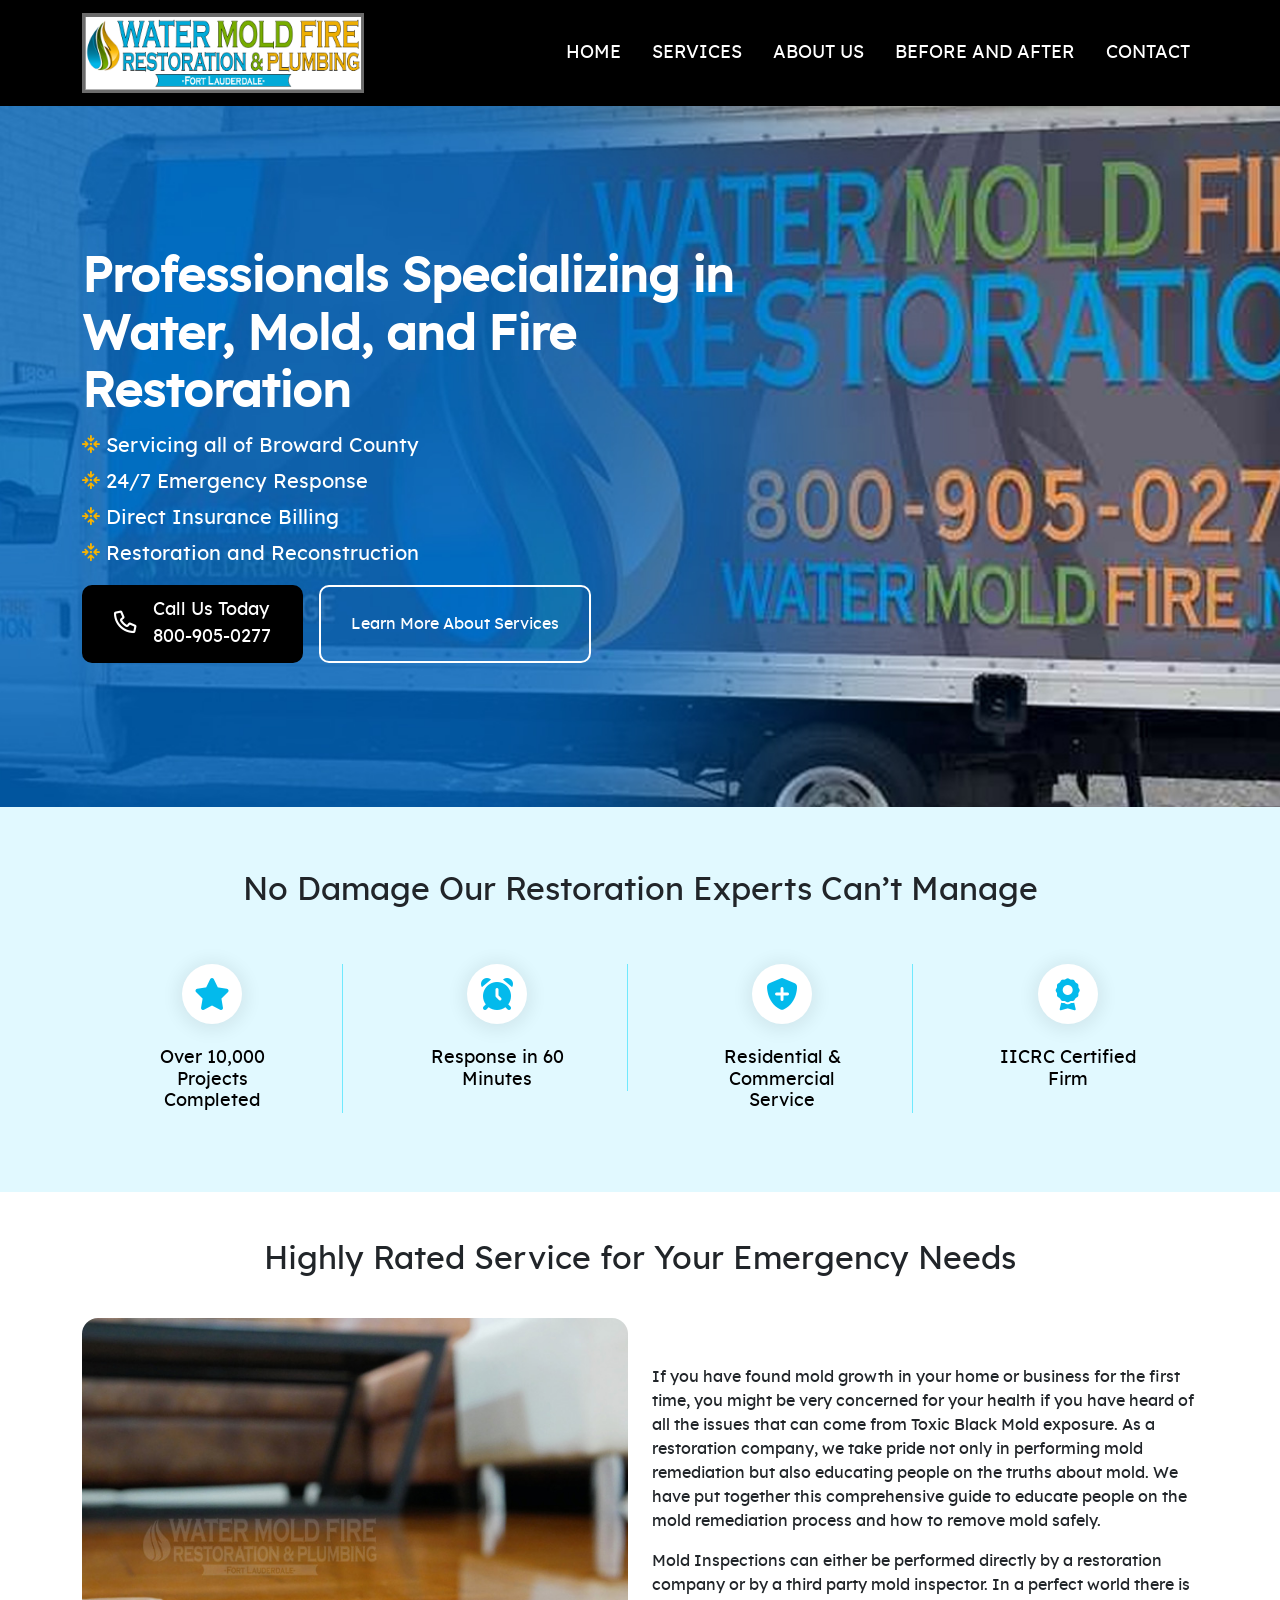
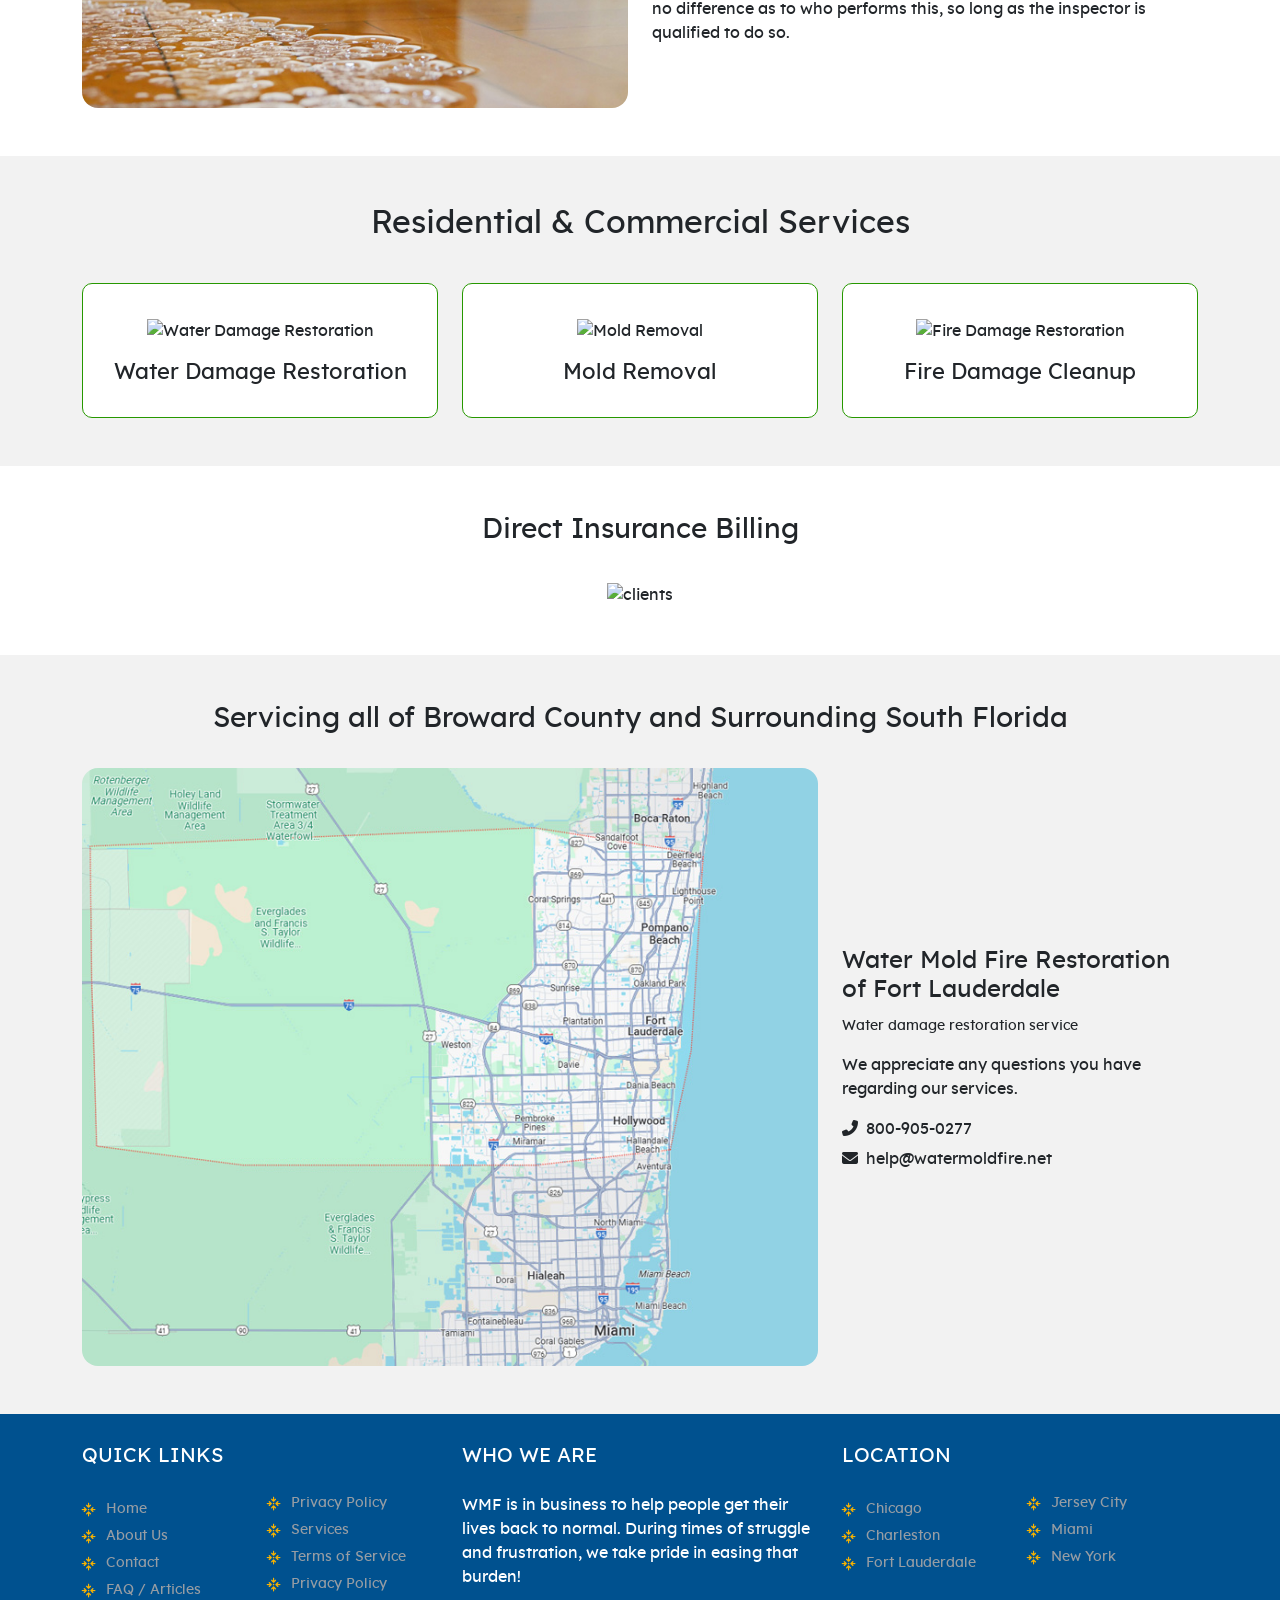
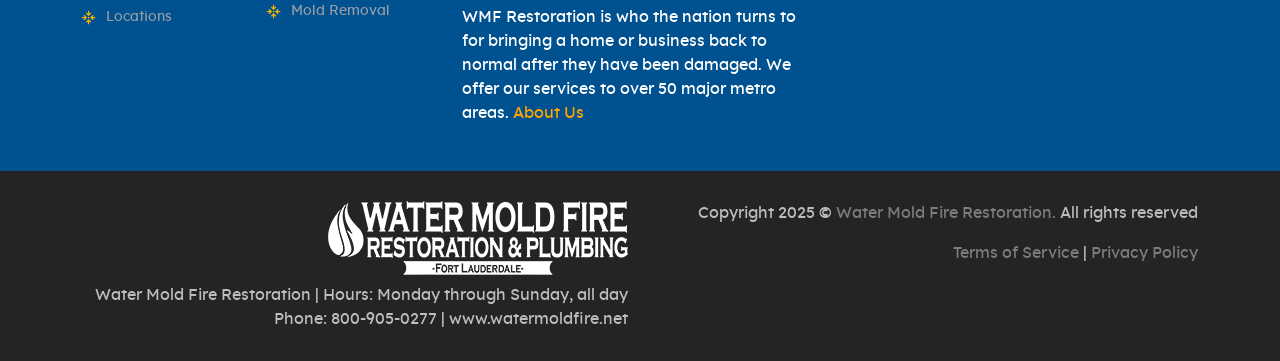
==== fort-lauderdale-fl.html @ c264e367 "fort-lauderdale page" ====
<!doctype html>
<html lang="en">

<head>
    <meta charset="utf-8">
    <meta name="viewport" content="width=device-width, initial-scale=1">
    <title>Fort Lauderdale</title>
    <link rel="icon" href="favicon.ico" />

    <!-- css -->
    <link rel="stylesheet" href="css/bootstrap.min.css" />
    <link rel="stylesheet" href="css/all.min.css" />
    <link rel="stylesheet" href="css/style.css" />
    <link rel="stylesheet" href="css/responsive.css" />
</head>

<body>
    <header>
        <nav class="navbar navbar-expand-md navbar-dark ht-heder" aria-label="Fourth navbar example">
            <div class="container">
                <a class="navbar-brand" href="index.html"><img src="images/logo.png" alt="Logo"
                        class="img-fluid main-logo" /></a>
                <button class="navbar-toggler" type="button" data-bs-toggle="collapse"
                    data-bs-target="#navbarsExample04" aria-controls="navbarsExample04" aria-expanded="false"
                    aria-label="Toggle navigation">
                    <span class="navbar-toggler-icon"></span>
                </button>

                <div class="collapse navbar-collapse" id="navbarsExample04">
                    <ul class="navbar-nav ms-auto mb-2 mb-md-0">
                        <li class="nav-item">
                            <a class="nav-link active" aria-current="page" href="index.html">Home</a>
                        </li>
                        <li class="nav-item">
                            <a class="nav-link" href="services.html">Services</a>
                        </li>
                        <li class="nav-item">
                            <a class="nav-link" href="about-us.html">About Us</a>
                        </li>
                        <li class="nav-item">
                            <a class="nav-link" href="before-after.html">Before and After</a>
                        </li>
                        <li class="nav-item">
                            <a class="nav-link" href="contact.html">Contact</a>
                        </li>
                    </ul>
                </div>
            </div>
        </nav>
    </header>

    <!-- # -->
    <div class="ht-fort-lauderdale-banner">
        <div class="container">
            <div class="row">
                <div class="col-xl-8">
                    <div class="content">
                        <h1 class="white">Professionals Specializing in Water, Mold, and Fire Restoration</h1>
                        <ul class="listing">
                            <li>Servicing all of Broward County</li>
                            <li>24/7 Emergency Response</li>
                            <li>Direct Insurance Billing</li>
                            <li>Restoration and Reconstruction</li>
                        </ul>
                        <div class="fl-bannerbtn">
                            <a href="tel:8009050277" class="water-service-btn">
                                <div class="d-flex align-items-center">
                                    <div class="flex-shrink-0">
                                        <i class="fa-regular fa-phone fa-lg"></i>
                                    </div>
                                    <div class="flex-grow-1 ms-3">Call Us Today <span class="d-block">800-905-0277</span></div>
                                </div>
                            </a>
                            <a href="https://watermoldfire.net/water-damage-restoration/" class="nonfillbtn">Learn More About Services</a>
                        </div>
                    </div>
                </div>
            </div>
        </div>
    </div>

    <!-- # -->
    <div class="ht-fort-lauderdaleexperts">
        <div class="container">
            <div class="row">
                <div class="col-xl-12">
                    <div class="content">
                        <div class="heading-section text-center">
							<h2>No Damage Our Restoration Experts Can’t Manage</h2>
						</div>
                        <div class="row">
                            <div class="col-xl-3 col-md-3 col-lg-3">
                                <div class="innerbox">
                                    <aside><i class="fa-solid fa-star fa-2xl"></i></aside>
                                    <h4 class="texth4">Over 10,000 Projects Completed</h4>
                                </div>
                            </div>
                            <div class="col-xl-3 col-md-3 col-lg-3">
                                <div class="innerbox">
                                    <aside><i class="fa-solid fa-alarm-clock fa-2xl"></i></aside>
                                    <h4 class="texth4">Response in 60 Minutes</h4>
                                </div>
                            </div>
                            <div class="col-xl-3 col-md-3 col-lg-3">
                                <div class="innerbox">
                                    <aside><i class="fa-solid fa-shield-plus fa-2xl"></i></aside>
                                    <h4 class="texth4">Residential & Commercial Service</h4>
                                </div>
                            </div>
                            <div class="col-xl-3 col-md-3 col-lg-3">
                                <div class="innerbox">
                                    <aside><i class="fa-solid fa-award-simple fa-2xl"></i></aside>
                                    <h4 class="texth4">IICRC Certified Firm</h4>
                                </div>
                            </div>
                        </div>
                    </div>
                </div>
            </div>
        </div>
    </div>

    <!-- # -->
    <div class="ht-fort-lauderdaleservice py-5">
        <div class="container">
            <div class="row align-items-center">
                <div class="col-xl-12">
                    <div class="heading-section text-center">
                        <h2>Highly Rated Service for Your Emergency Needs</h2>                        
                    </div>
                </div>
                <div class="col-xl-6 col-md-6 col-lg-6">
                    <div class="img-box">
                        <img src="images/fort-lauderdale/fort-lauderdale-about.jpg" alt="about" class="img-fluid rounded-4">
                    </div>
                </div>
                <div class="col-xl-6 col-md-6 col-lg-6 mt-3 mt-md-0">
                    <div class="content">
                        <p>If you have found mold growth in your home or business for the first time, you might be very concerned for your health if you have heard of all the issues that can come from Toxic Black Mold exposure. As a restoration company, we take pride not only in performing mold remediation but also educating people on the truths about mold. We have put together this comprehensive guide to educate people on the mold remediation process and how to remove mold safely.</p>
                        <p>Mold Inspections can either be performed directly by a restoration company or by a third party mold inspector. In a perfect world there is no difference as to who performs this, so long as the inspector is qualified to do so.</p>
                    </div>
                </div>
            </div>
        </div>
    </div>

    <!-- # -->
    <div class="ht-fort-lauderdalemoreservice py-5">
        <div class="container">
            <div class="row">
                <div class="col-xl-12">
                    <div class="content">
                        <div class="heading-section text-center">
							<h2>Residential & Commercial Services</h2>
						</div>
                        <div class="row">
                            <div class="col-xl-4 col-md-4 col-lg-4">
                                <div class="innerbox">
                                    <div class="imgbox"><img class="img-fluid" alt="Water Damage Restoration" title="Water Damage Restoration" src="https://watermoldfire.net/images/water-damage-icon01.png"></div>
                                    <h3 class="texth3">Water Damage Restoration</h3>
                                </div>
                            </div>
                            <div class="col-xl-4 col-md-4 col-lg-4 mt-4 mt-md-0">
                                <div class="innerbox">
                                    <div class="imgbox"><img class="img-fluid" alt="Mold Removal" title="Mold Removal" src="https://watermoldfire.net/images/mold-removal-icon01.png"></div>
                                    <h3 class="texth3">Mold Removal</h3>
                                </div>
                            </div>
                            <div class="col-xl-4 col-md-4 col-lg-4 mt-4 mt-md-0">
                                <div class="innerbox">
                                    <div class="imgbox"><img class="img-fluid" alt="Fire Damage Restoration" title="Fire Damage Restoration" src="https://watermoldfire.net/images/fire-damage-icon01.png"></div>
                                    <h3 class="texth3">Fire Damage Cleanup</h3>
                                </div>
                            </div>
                        </div>
                    </div>
                </div>
            </div>
        </div>
    </div>

    <!-- # -->
    <div class="ht-clientlogo my-5">
        <div class="container">
            <div class="row">
                <div class="col-xl-12">
                    <div class="heading-section text-center">
                        <h3 class="mb-0">Direct Insurance Billing</h3>
                    </div>
                    <div class="img-box text-center"><img class="img-fluid" src="https://watermoldfire.net/images/our-client.jpg" alt="clients"/></div>
                </div>
            </div>
        </div>
    </div>
    
    <!-- # -->
    <div class="ht-countySF py-5">
        <div class="container">
            <div class="row align-items-center">
                <div class="col-xl-12">
                    <div class="heading-section text-center">
                        <h3 class="mb-0">Servicing all of Broward County and Surrounding South Florida</h3>
                    </div>                    
                </div>
                <div class="col-xl-8 col-md-8 col-lg-8">
                    <div class="img-box text-center">
                        <a href="https://maps.app.goo.gl/BiZ3PhgxFbQb5vdK8" class="map-link d-block">
                            <img class="img-fluid rounded-4" src="images/fort-lauderdale/map.jpg" alt="map"/>
                        </a>
                    </div>
                </div>
                <div class="col-xl-4 col-md-4 col-lg-4 mt-3 mt-md-0">
                    <div class="address">
                        <h4>Water Mold Fire Restoration of Fort Lauderdale</h4>
                        <small>Water damage restoration service</small>
                        <p class="mt-3">We appreciate any questions you have regarding our services.</p>
                        <ul class="list-style">
                            <li><i class="fas fa-phone-alt" aria-hidden="true"></i> &nbsp;800-905-0277</li>
                            <li><i class="fas fa-envelope" aria-hidden="true"></i> &nbsp;help@watermoldfire.net</li>
                        </ul>
                    </div>
                </div>
            </div>
        </div>
    </div>

    <!-- footer -->
    <footer class="footer-first">
        <section class="container">
            <section class="row">
                <article class="col-md-4">
                    <h5>QUICK LINKS</h5>    
                    <div class="">
                        <ul class="listing">
                            <li><a href="https://watermoldfire.net/home/">Home</a></li>    
                            <li><a href="https://watermoldfire.net/about-us/">About Us</a></li>    
                            <li><a href="https://watermoldfire.net/contact/">Contact</a></li>    
                            <li><a href="https://watermoldfire.net/articles/">FAQ / Articles</a></li>    
                            <li><a href="https://watermoldfire.net/locations/">Locations</a></li>    
                            <li><a href="https://watermoldfire.net/privacy-policy/">Privacy Policy</a></li>    
                            <li><a href="https://watermoldfire.net/services/">Services</a></li>    
                            <li><a href="https://watermoldfire.net/terms-of-service/">Terms of Service</a></li>    
                            <li><a href="https://watermoldfire.net/privacy-policy/">Privacy Policy</a></li>    
                            <li><a href="https://watermoldfire.net/mold-removal/">Mold Removal</a></li>
                        </ul>
                    </div>
                </article>
                <article class="col-md-4">
                    <h5>WHO WE ARE</h5>    
                    <p class="white">WMF is in business to help people get their lives back to normal. During times of struggle and frustration, we take pride in easing that burden!</p>
                    <p class="white">WMF Restoration is who the nation turns to for bringing a home or business back to normal after they have been damaged. We offer our services to over 50 major metro areas. <a href="https://watermoldfire.net/about-us/" class="orange">About Us</a>
                    </p>
                </article>
                <article class="col-md-4">
                    <h5>LOCATION</h5>    
                    <ul class="listing">
                        <li><a href="https://watermoldfire.net/chicago-il">Chicago</a></li> 
                        <li><a href="https://watermoldfire.net/charleston-sc">Charleston</a></li> 
                        <li><a href="https://watermoldfire.net/fort-lauderdale-fl">Fort Lauderdale</a></li> 
                        <li><a href="https://watermoldfire.net/jersey-city-nj">Jersey City</a></li> 
                        <li><a href="https://watermoldfire.net/miami-fl">Miami</a></li> 
                        <li><a href="https://watermoldfire.net/new-york-ny">New York</a></li> 
                    </ul>
                </article>  
            </section>
        </section>
    </footer>
    <footer class="footer-second">
        <section class="container">
            <section class="row">
                <article class="col-md-6 text-center text-md-end">
                    <img src="images/footer-logo.png" alt="Water Mold Fire Restoration" title="Water Mold Fire Restoration" class="img-fluid" />    
                    <p class="mb-0 pt-2">Water Mold Fire Restoration | Hours: Monday through Sunday, all day Phone: 800-905-0277 | www.watermoldfire.net</p>
                </article>    
                <article class="col-md-6">
                    <div>
                        <p><span>Copyright 2025 © <a href="https://watermoldfire.net/">Water Mold Fire Restoration.</a> All rights reserved</span></p>    
                        <p><span><a href="https://watermoldfire.net/terms-of-service/">Terms of Service</a> | <a href="https://watermoldfire.net/privacy-policy/">Privacy Policy</a></span></p>    
                    </div>
                </article>
            </section>
        </section>
    </footer>
    
    

    <!-- Go to top -->
    <div id="return-to-top"><img src="images/icons/top-arrow.png" alt="arrow" class="img-fluid top-arrow"></div>

    <!-- js -->
    <script src="js/jquery-3.7.1.min.js"></script>
    <script src="js/popper.min.js"></script>
    <script src="js/bootstrap.min.js"></script>
    <script src="js/scripts.js"></script>
</body>

</html>
---- css/style.css ----
:root {
    --primary: #279800;
    --dark: #000;
    --white: #fff;
    --text-color: #4a4a4a;
    --primery-font: "lexend-deca";
    --second-font: "copperplategothicbold";
}
@font-face {
    font-family: 'copperplategothicbold';
    src: url('../fonts/copperplategothicbold.woff2') format('woff2');
    font-weight: normal;
    font-style: normal;
    font-display: swap;
}
@font-face {
    font-family: 'lexend-deca';
    src: url('../fonts/LexendDeca-Regular.eot');
    src: url('../fonts/LexendDeca-Regular.eot?#iefix') format('embedded-opentype'),
        url('../fonts/LexendDeca-Regular.woff2') format('woff2'),
        url('../fonts/LexendDeca-Regular.woff') format('woff'),
        url('../fonts/LexendDeca-Regular.ttf') format('truetype'),
        url('../fonts/LexendDeca-Regular.svg#LexendDeca-Regular') format('svg');
    font-weight: normal;
    font-style: normal;
    font-display: swap;
}
/* --- chrome scrool bar --- */
* {outline: none;}
::-webkit-scrollbar {
    width: 8px !important;
}
::-webkit-scrollbar-thumb {
    background: #9e9e9e;
    border-radius: 2px;
    height: 50px;
}
body {
    font-family: "lexend-deca";
    font-optical-sizing: auto;
    font-weight: 400;
    font-style: normal;
    margin: 0;
    padding: 0;
    overflow-x: hidden;
}
p {font-weight: 400;}
a, a:hover {
    text-decoration: none;
    transition: all 0.5s ease;
}
a:focus,.button:focus,button:focus, button:focus {
    text-decoration: none;
    outline: none;
    box-shadow: none !important;
}
a:focus {
    text-decoration: none;
}
a:focus,a:hover,.portfolio-cat a:hover,.footer -menu li a:hover {
    text-decoration: none;
}
.btn {box-shadow: none;}
.btn-warning {
    color: #212529;
    background-color: #ffc107;
    border-color: #ffc107;
}
/* colors */
.white {color: var(--white);}
.dark {color: var(--dark);}
.orange {color: orange;}

/* fonts */
.heading-section {padding-bottom: 2rem;}
.heading-section h2 {font-size: 2em;font-family: var(--primery-font);color: #212529;font-weight: 500;}

/* btn */
.btn-readmore {color: #03baec;}

/* cols */
.four-col {column-count: 4;}

/* listing */
ul {padding-left: 0;}
ul, .listing {list-style-type: none;}
ul li, .listing li {position: relative;margin: 6px 0;}
.listing li {padding-left: 1.5rem;}
.listing li::before {
    content: "\e4be";
    font-family: 'Font Awesome 6 Pro';
    font-style: normal;
    font-weight: normal;
    text-decoration: inherit;
    color: #f9b300;
    font-size: 18px;
    padding-right: 0.5em;
    position: absolute;
    left: 0;
}

/* Go to top */
#return-to-top {
    position: fixed;
    border: 2px solid #fff;
    bottom: 20px;
    right: 20px;
    background-color: #000;
    width: 40px;
    height: 40px;
    border-radius: 100%;
    line-height: 39px;
    display: block;
    text-decoration: none;
    display: none;
    text-align: center;
    -webkit-transition: all 0.3s linear;
    -moz-transition: all 0.3s ease;
    -ms-transition: all 0.3s ease;
    -o-transition: all 0.3s ease;
    transition: all 0.3s ease;
    z-index: 9999;
    -webkit-box-shadow: 0px 0px 19px 0px rgba(0,0,0,0.25);
    box-shadow: 0px 0px 19px 0px rgba(0,0,0,0.25);
    opacity: 0.3;
}
#return-to-top:hover {opacity: 1;}
#return-to-top .top-arrow {
    top: -3px;
    position: relative;
    -webkit-transition: all 0.3s ease;
    -moz-transition: all 0.3s ease;
    -ms-transition: all 0.3s ease;
    -o-transition: all 0.3s ease;
    transition: all 0.3s ease;
    cursor: pointer;
}
/* ============== css ================  */

/* nav bar */
.ht-heder {background-color: #000;}
.ht-heder .main-logo {height: 80px;}
.ht-heder .navbar-nav li .nav-link {margin-left: 15px;font-size: 18px;text-transform: uppercase;color: #fff;}
.ht-heder .navbar-nav li .nav-link:hover {color: #03baec;}

/* header */
.ht-banner .content {font-family: 'copperplategothicbold';}
.ht-banner .content .water {
    color: #03baec;font-size: 35px;
}
.ht-banner .content .mold {
    color: #8bcb02;font-size: 35px;
}
.ht-banner .content .fire {
    color: #f9b300;font-size: 35px;
}
.ht-banner .content .water {
    color: #03baec;
}
.ht-banner .content div {
    color: #03baec;
    font-size: 50px;
    text-align: center;
    margin: 15px 0 0 0;
    line-height: initial;
}
.ht-banner .content div img {
    position: relative;
    margin: -15px 15px 0 15px;
    height: 80px;
}
.ht-banner .content div a {
    color: #03baec;
    font-size: 50px;
}

/* faqs */
.ht-faq_section .accordion-button {
    background-color: #111;
    color: var(--white);
    font-size: 20px;
    border-radius: 0.375rem;
}
.ht-faq_section .accordion-button::after {border-radius: 100px;background-color: var(--white);}
.ht-faq_section .faqinner .card-body {background-color: #111;border-radius: 0.375rem;}
.ht-faq_section .faqinner .link-text {display: flex;align-items: center;gap: 1rem;color: var(--white);font-size: 20px;}

/* form */
.blue-bg {background-color: #03baec;border-radius: 0.375rem;}

/* whychoose */
.ht-whychoose .content {padding: 1.5rem 1.5rem 1rem;border: 1px solid #ccc;border-radius: 0.5rem;}
/* review */
.ht-review {background-color: #b6b6b62e;}
.ht-review .social-btns {
    border-top: 6px solid #4fce6a;
    text-align: center;
    border-radius: 8px 8px 0 0!important;
    box-shadow: 0 2px 5px 0 rgba(0,0,0,.26);
    background-color: var(--white);
}
.ht-review .social-btns .client-img {padding: 0 60px;}
.ht-faq_section article {
    background: rgba(0, 0, 0, 0.8);
}
.ht-faq_section article .post-title {
    background: #03baec;
    padding: 5px 10px;
}
.ht-faq_section article .post-title {
    background: #03baec;
    padding: 5px 10px;
}
.ht-faq_section article .post-title a {
    color: #fff;
    text-decoration: none;
}
.ht-faq_section article .content {
    color: #fff;
    padding: 20px;
}
.ht-faq_section .city-name {
    padding: 1.5rem 1.5rem 1rem;
    border: 1px solid #ccc;
    border-radius: 0.5rem;
}
.ht-faq_section .city-name .text {
    color: #03baec;
    font-family: var(--second-font);
    font-size: 5em;
    text-shadow: 2px 2px 2px rgba(0, 0, 0, 0.6);
}
.ht-faq_section .city-name p {
    display: flex;
    align-items: center;
    gap: 26px;
    flex-wrap: wrap;
    justify-content: center;
}

/* footer */
.footer-first {
    background: #00518f;
    padding-top: 30px;
    padding-bottom: 30px;
}
.footer-first h5 {
    color: #fff;
    margin-bottom: 25px;
}
.footer-first .listing li::before {font-size: 14px;}
.footer-first .listing {
    color: #969da4;
    column-count: 2;
    font-size: 14px;
}
.footer-first ul li a {
    color: #969da4;
}
.footer-first ul li a:hover {color: #fff;}
.footer-second {
    background: #242424;
    padding-top: 30px;
    padding-bottom: 30px;
}
.footer-second p {
    color: #bdbdbd;
    text-align: right;
}
.footer-second p span a {
    color: #7c7c7c;
}

/* ht-fort-lauderdale */
.ht-fort-lauderdale-banner {background-image: url('../images/fort-lauderdale/fort-lauderdale-banner.jpg');background-repeat: no-repeat;background-size: cover;background-position: center;padding: 9rem 0;}
.ht-fort-lauderdale-banner .content h1 {font-size: 3em;font-weight: 600;}
.ht-fort-lauderdale-banner .content ul li {color: var(--white);font-size: 20px;}
.ht-fort-lauderdale-banner .fl-bannerbtn {display: flex;align-items: stretch;gap: 1rem;}
.ht-fort-lauderdale-banner .fl-bannerbtn .water-service-btn {background-color: #000;color: var(--white);font-size: 18px;padding: 10px 30px;border-radius: 10px;border: 2px solid transparent;}
.ht-fort-lauderdale-banner .fl-bannerbtn a.water-service-btn:hover {
    background-color: transparent;
    color: var(--white);
    border: 2px solid #fff;
}
.ht-fort-lauderdale-banner .fl-bannerbtn .nonfillbtn {
    background-color: transparent;
    color: var(--white);
    padding: 10px 30px;
    border-radius: 10px;
    border: 2px solid var(--white);
    display: flex;
    align-items: center;
}
.ht-fort-lauderdale-banner .fl-bannerbtn .nonfillbtn:hover {background-color: var(--dark);color: var(--white);border-color: transparent;}
.ht-fort-lauderdaleexperts {background-color: #e1f9ff;padding: 4rem 0;}
.ht-fort-lauderdaleexperts .content .innerbox {
    text-align: center;margin: 15px 0;
    border-right: 1px solid #6fe9fe;
    padding: 0px 51px;
}
.ht-fort-lauderdaleexperts .content .col-xl-3:last-child .innerbox{border: 0;}
.ht-fort-lauderdaleexperts .innerbox h4.texth4 {font-size: 18px;margin: 1.5rem 0 0;font-weight: 500;color: var(--dark);}
.ht-fort-lauderdaleexperts .innerbox aside {
    background-color: var(--white);
    border-radius: 100%;
    width: 60px;
    height: 60px;
    display: flex;
    align-items: center;
    justify-content: center;
    margin: 0 auto;
    box-shadow: 0px 2px 17px 5px rgb(0 0 0 / 7%);
}
.ht-fort-lauderdaleexperts .innerbox i {color: #03baec;}
.ht-fort-lauderdalemoreservice {background-color: #f2f2f2;}
.ht-fort-lauderdalemoreservice .innerbox {
    text-align: center;
    border: 1px solid var(--primary);
    background-color: var(--white);
    border-radius: 10px;
    padding: 2rem 10px;
}
.ht-fort-lauderdalemoreservice .innerbox .texth3 {font-size: 22px;margin-bottom: 0;font-weight: 500;padding-top: 1rem;}
.ht-countySF {background-color: #f2f2f2;}
---- css/responsive.css ----
@media(min-width:768px) and (max-width:991px) {
    .ht-heder .main-logo {height: 50px;}
    .ht-heder .navbar-nav li .nav-link {
        margin-left: 0;
        font-size: 15px;
    }
    .ht-fort-lauderdaleexperts .content .innerbox {padding: 0;}
}

@media(max-width: 991px) {
    .navbar-toggler {border: 0;}
}
@media(max-width:767px) {
    .heading-section h2 {font-size: 1.5em;}
    .ht-fort-lauderdale-banner, .ht-fort-lauderdaleexperts {padding: 2rem 0;}
    .ht-fort-lauderdale-banner .content h1 {font-size: 1.5em;}
}

@media(max-width: 640px) {
    .ht-heder .main-logo {
        height: 60px;
    }
    .ht-heder .navbar-nav li .nav-link {margin-left: 0;font-size: 16px;padding: 5px 0;}
    .footer-second p {text-align: center;}
}
@media(max-width: 580px) {
    .ht-fort-lauderdale-banner .fl-bannerbtn {
        display: inline-grid;
        justify-items: center;
        width: 100%;
    }
}
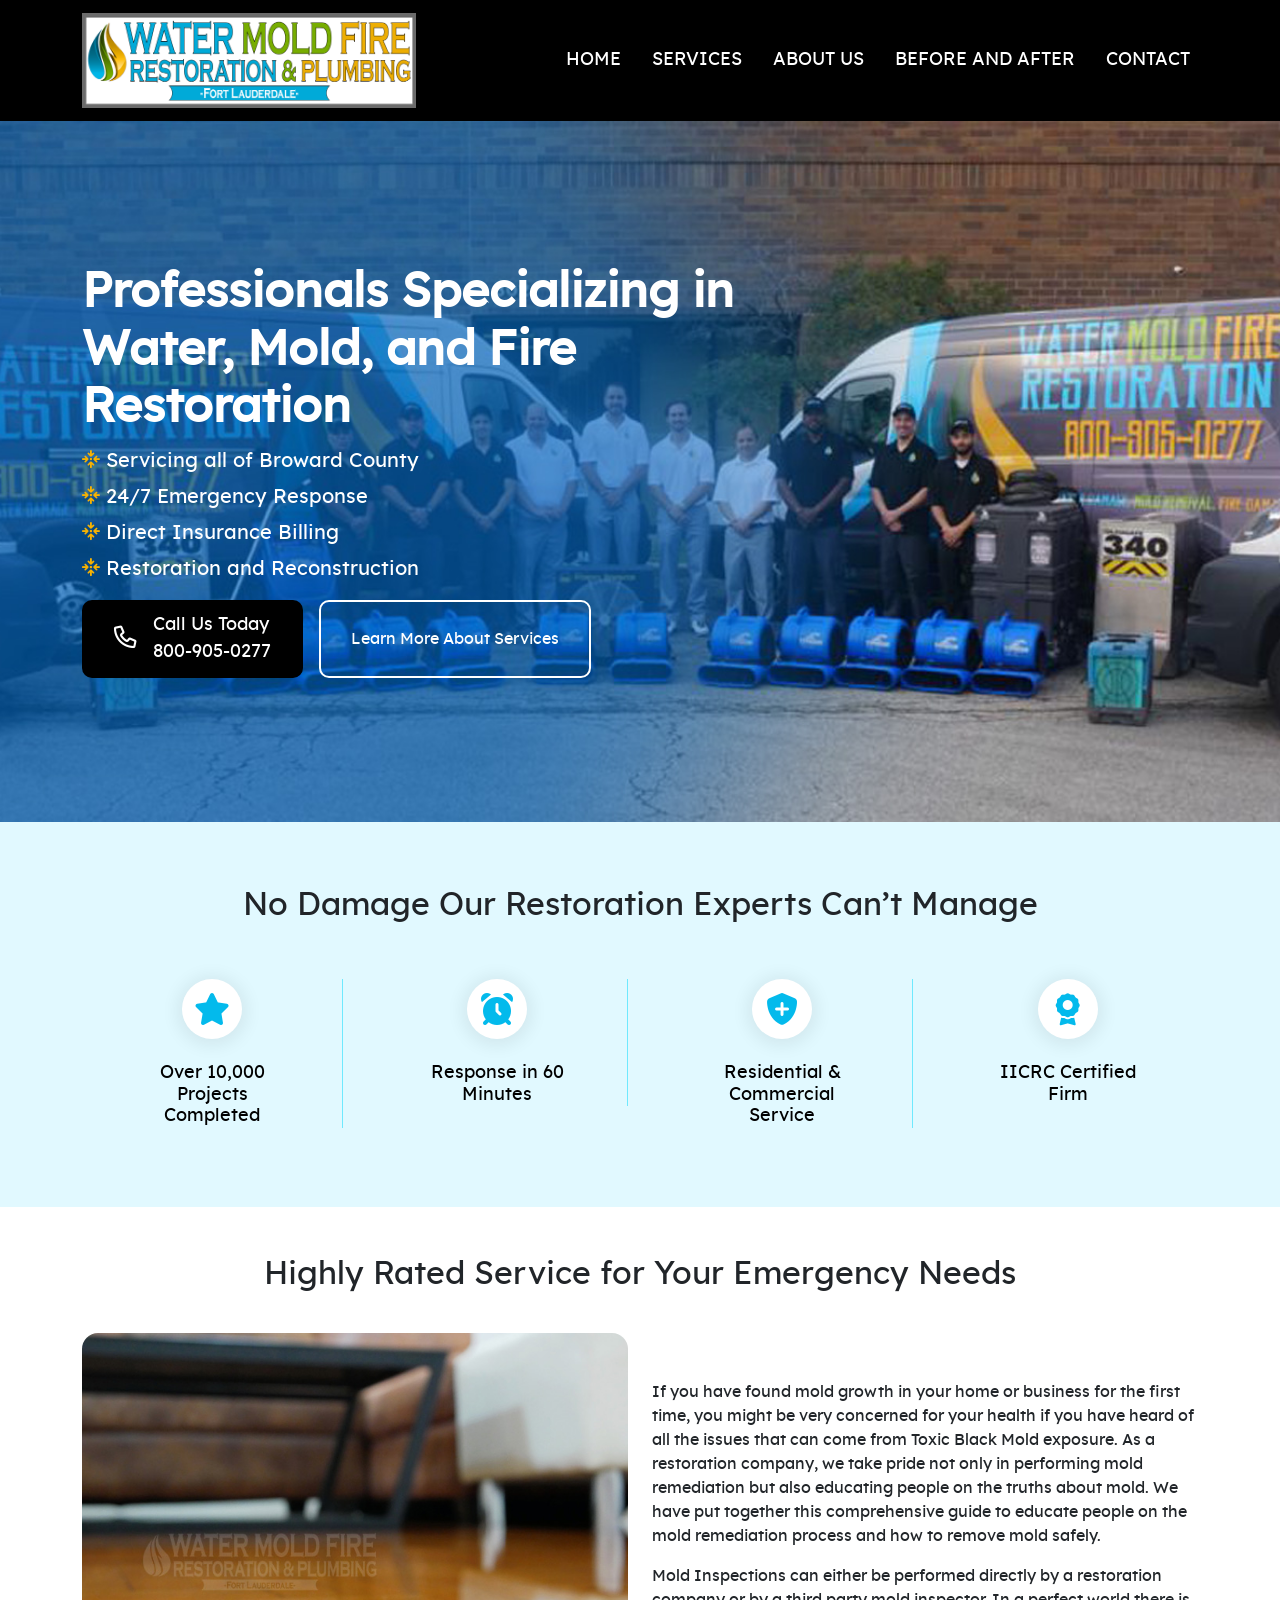
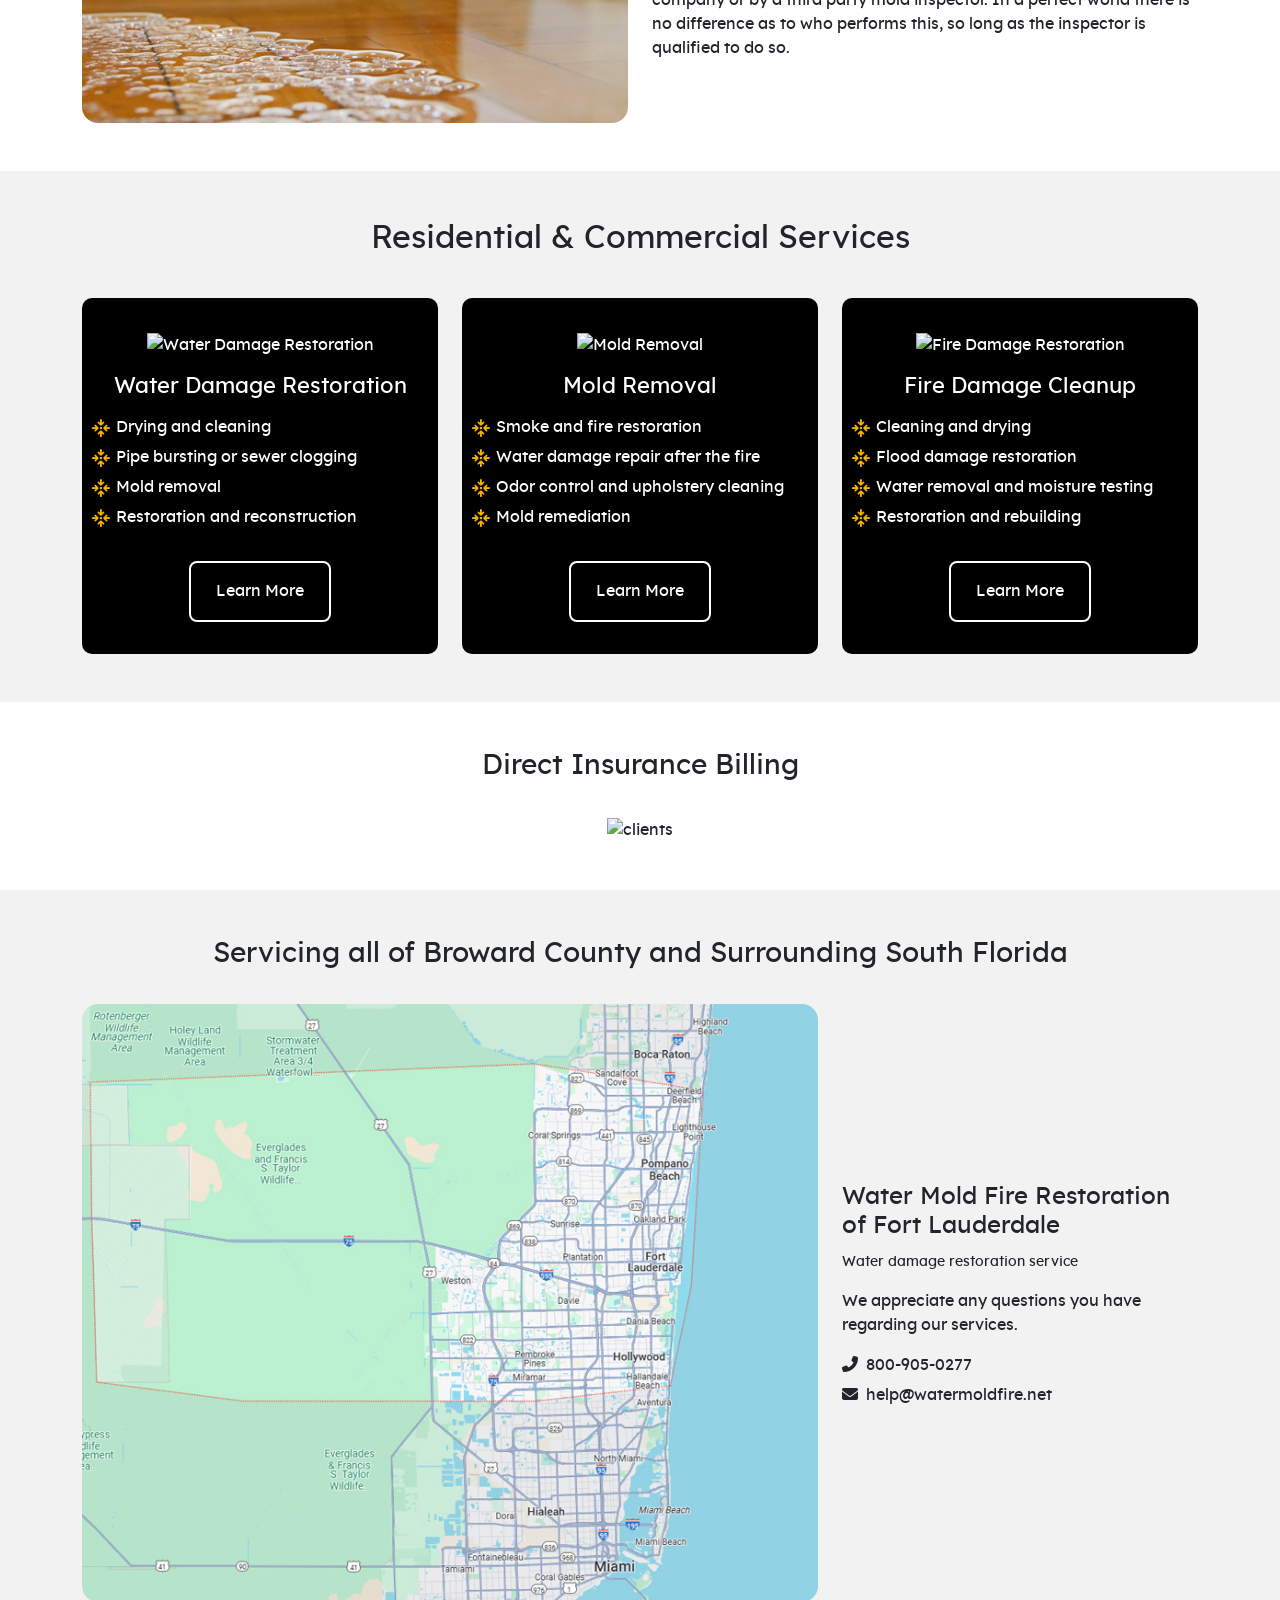
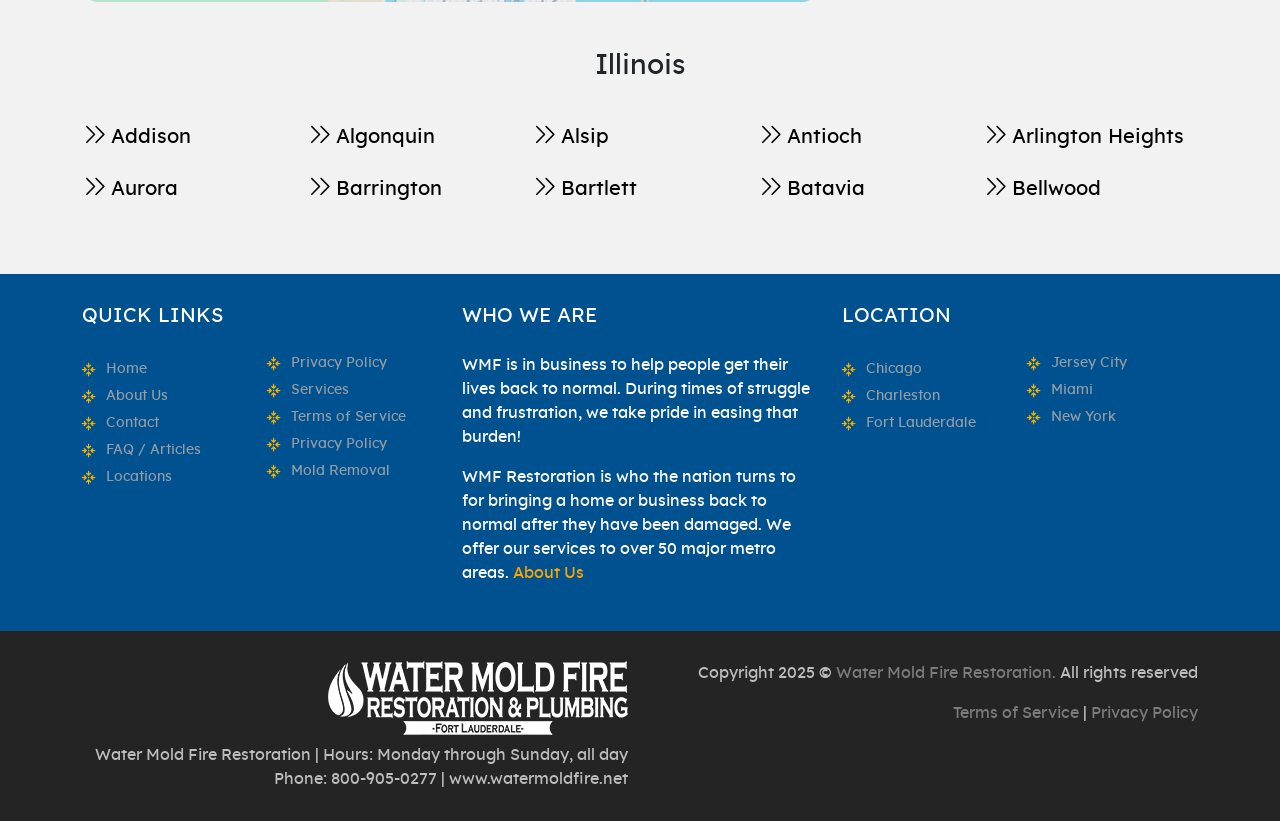
==== commit bde9bf8e: "page update" ====
--- a/fort-lauderdale-fl.html
+++ b/fort-lauderdale-fl.html
@@ -158,18 +158,39 @@
                                 <div class="innerbox">
                                     <div class="imgbox"><img class="img-fluid" alt="Water Damage Restoration" title="Water Damage Restoration" src="https://watermoldfire.net/images/water-damage-icon01.png"></div>
                                     <h3 class="texth3">Water Damage Restoration</h3>
+                                    <ul class="listing mt-3">
+                                        <li>Drying and cleaning</li>
+                                        <li>Pipe bursting or sewer clogging</li>
+                                        <li>Mold removal</li>
+                                        <li>Restoration and reconstruction</li>
+                                    </ul>
+                                    <div class="more-btn"><a href="#" class="btnLink">Learn More</a></div>
                                 </div>
                             </div>
                             <div class="col-xl-4 col-md-4 col-lg-4 mt-4 mt-md-0">
                                 <div class="innerbox">
                                     <div class="imgbox"><img class="img-fluid" alt="Mold Removal" title="Mold Removal" src="https://watermoldfire.net/images/mold-removal-icon01.png"></div>
                                     <h3 class="texth3">Mold Removal</h3>
+                                    <ul class="listing mt-3">
+                                        <li>Smoke and fire restoration</li>
+                                        <li>Water damage repair after the fire</li>
+                                        <li>Odor control and upholstery cleaning</li>
+                                        <li>Mold remediation</li>
+                                    </ul>
+                                    <div class="more-btn"><a href="#" class="btnLink">Learn More</a></div>
                                 </div>
                             </div>
                             <div class="col-xl-4 col-md-4 col-lg-4 mt-4 mt-md-0">
                                 <div class="innerbox">
                                     <div class="imgbox"><img class="img-fluid" alt="Fire Damage Restoration" title="Fire Damage Restoration" src="https://watermoldfire.net/images/fire-damage-icon01.png"></div>
                                     <h3 class="texth3">Fire Damage Cleanup</h3>
+                                    <ul class="listing mt-3">
+                                        <li>Cleaning and drying</li>
+                                        <li>Flood damage restoration</li>
+                                        <li>Water removal and moisture testing</li>
+                                        <li>Restoration and rebuilding</li>
+                                    </ul>
+                                    <div class="more-btn"><a href="#" class="btnLink">Learn More</a></div>
                                 </div>
                             </div>
                         </div>
@@ -204,7 +225,7 @@
                 </div>
                 <div class="col-xl-8 col-md-8 col-lg-8">
                     <div class="img-box text-center">
-                        <a href="https://maps.app.goo.gl/BiZ3PhgxFbQb5vdK8" class="map-link d-block">
+                        <a href="https://maps.app.goo.gl/BiZ3PhgxFbQb5vdK8" class="map-link d-block" target="_blank">
                             <img class="img-fluid rounded-4" src="images/fort-lauderdale/map.jpg" alt="map"/>
                         </a>
                     </div>
@@ -217,6 +238,25 @@
                         <ul class="list-style">
                             <li><i class="fas fa-phone-alt" aria-hidden="true"></i> &nbsp;800-905-0277</li>
                             <li><i class="fas fa-envelope" aria-hidden="true"></i> &nbsp;help@watermoldfire.net</li>
+                        </ul>
+                    </div>
+                </div>
+                <div class="col-xl-12 mt-5">
+                    <div class="heading-section text-center">
+                        <h3 class="mb-0">Illinois</h3>
+                    </div>
+                    <div class="map-list">
+                        <ul>
+                            <li><a href="#" class="maplink" target="_blank"><i class="fa-light fa-angles-right fa-lg me-1"></i>Addison</a></li>
+                            <li><a href="#" class="maplink" target="_blank"><i class="fa-light fa-angles-right fa-lg me-1"></i>Algonquin</a></li>
+                            <li><a href="#" class="maplink" target="_blank"><i class="fa-light fa-angles-right fa-lg me-1"></i>Alsip</a></li>
+                            <li><a href="#" class="maplink" target="_blank"><i class="fa-light fa-angles-right fa-lg me-1"></i>Antioch</a></li>
+                            <li><a href="#" class="maplink" target="_blank"><i class="fa-light fa-angles-right fa-lg me-1"></i>Arlington Heights</a></li>
+                            <li><a href="#" class="maplink" target="_blank"><i class="fa-light fa-angles-right fa-lg me-1"></i>Aurora</a></li>
+                            <li><a href="#" class="maplink" target="_blank"><i class="fa-light fa-angles-right fa-lg me-1"></i>Barrington</a></li>
+                            <li><a href="#" class="maplink" target="_blank"><i class="fa-light fa-angles-right fa-lg me-1"></i>Bartlett</a></li>
+                            <li><a href="#" class="maplink" target="_blank"><i class="fa-light fa-angles-right fa-lg me-1"></i>Batavia</a></li>
+                            <li><a href="#" class="maplink" target="_blank"><i class="fa-light fa-angles-right fa-lg me-1"></i>Bellwood</a></li>
                         </ul>
                     </div>
                 </div>
--- a/css/style.css
+++ b/css/style.css
@@ -85,7 +85,7 @@
 ul {padding-left: 0;}
 ul, .listing {list-style-type: none;}
 ul li, .listing li {position: relative;margin: 6px 0;}
-.listing li {padding-left: 1.5rem;}
+.listing li {padding-left: 1.5rem;text-align: left;}
 .listing li::before {
     content: "\e4be";
     font-family: 'Font Awesome 6 Pro';
@@ -139,7 +139,7 @@
 
 /* nav bar */
 .ht-heder {background-color: #000;}
-.ht-heder .main-logo {height: 80px;}
+.ht-heder .main-logo {height: 95px;}
 .ht-heder .navbar-nav li .nav-link {margin-left: 15px;font-size: 18px;text-transform: uppercase;color: #fff;}
 .ht-heder .navbar-nav li .nav-link:hover {color: #03baec;}
 
@@ -315,10 +315,20 @@
 .ht-fort-lauderdalemoreservice {background-color: #f2f2f2;}
 .ht-fort-lauderdalemoreservice .innerbox {
     text-align: center;
-    border: 1px solid var(--primary);
-    background-color: var(--white);
+    background-color: var(--dark);
+    color: var(--white);
     border-radius: 10px;
     padding: 2rem 10px;
 }
 .ht-fort-lauderdalemoreservice .innerbox .texth3 {font-size: 22px;margin-bottom: 0;font-weight: 500;padding-top: 1rem;}
-.ht-countySF {background-color: #f2f2f2;}+.ht-fort-lauderdalemoreservice .more-btn .btnLink {border: 2px solid var(--white);border-radius: 8px;padding: 16.4px 25px;display: inline-block;color: var(--white);margin-top: 1rem;}
+.ht-countySF {background-color: #f2f2f2;}
+.ht-countySF .map-list ul {
+    display: grid;
+    grid-template-columns: repeat(5, 1fr);
+    grid-template-rows: repeat(2, 1fr);
+    grid-column-gap: 10px;
+    grid-row-gap: 10px;
+}
+.ht-countySF .map-list ul li .maplink {color: var(--dark);font-size: 20px;}
+.ht-countySF .map-list ul li .maplink:hover {color: #969da4;}
